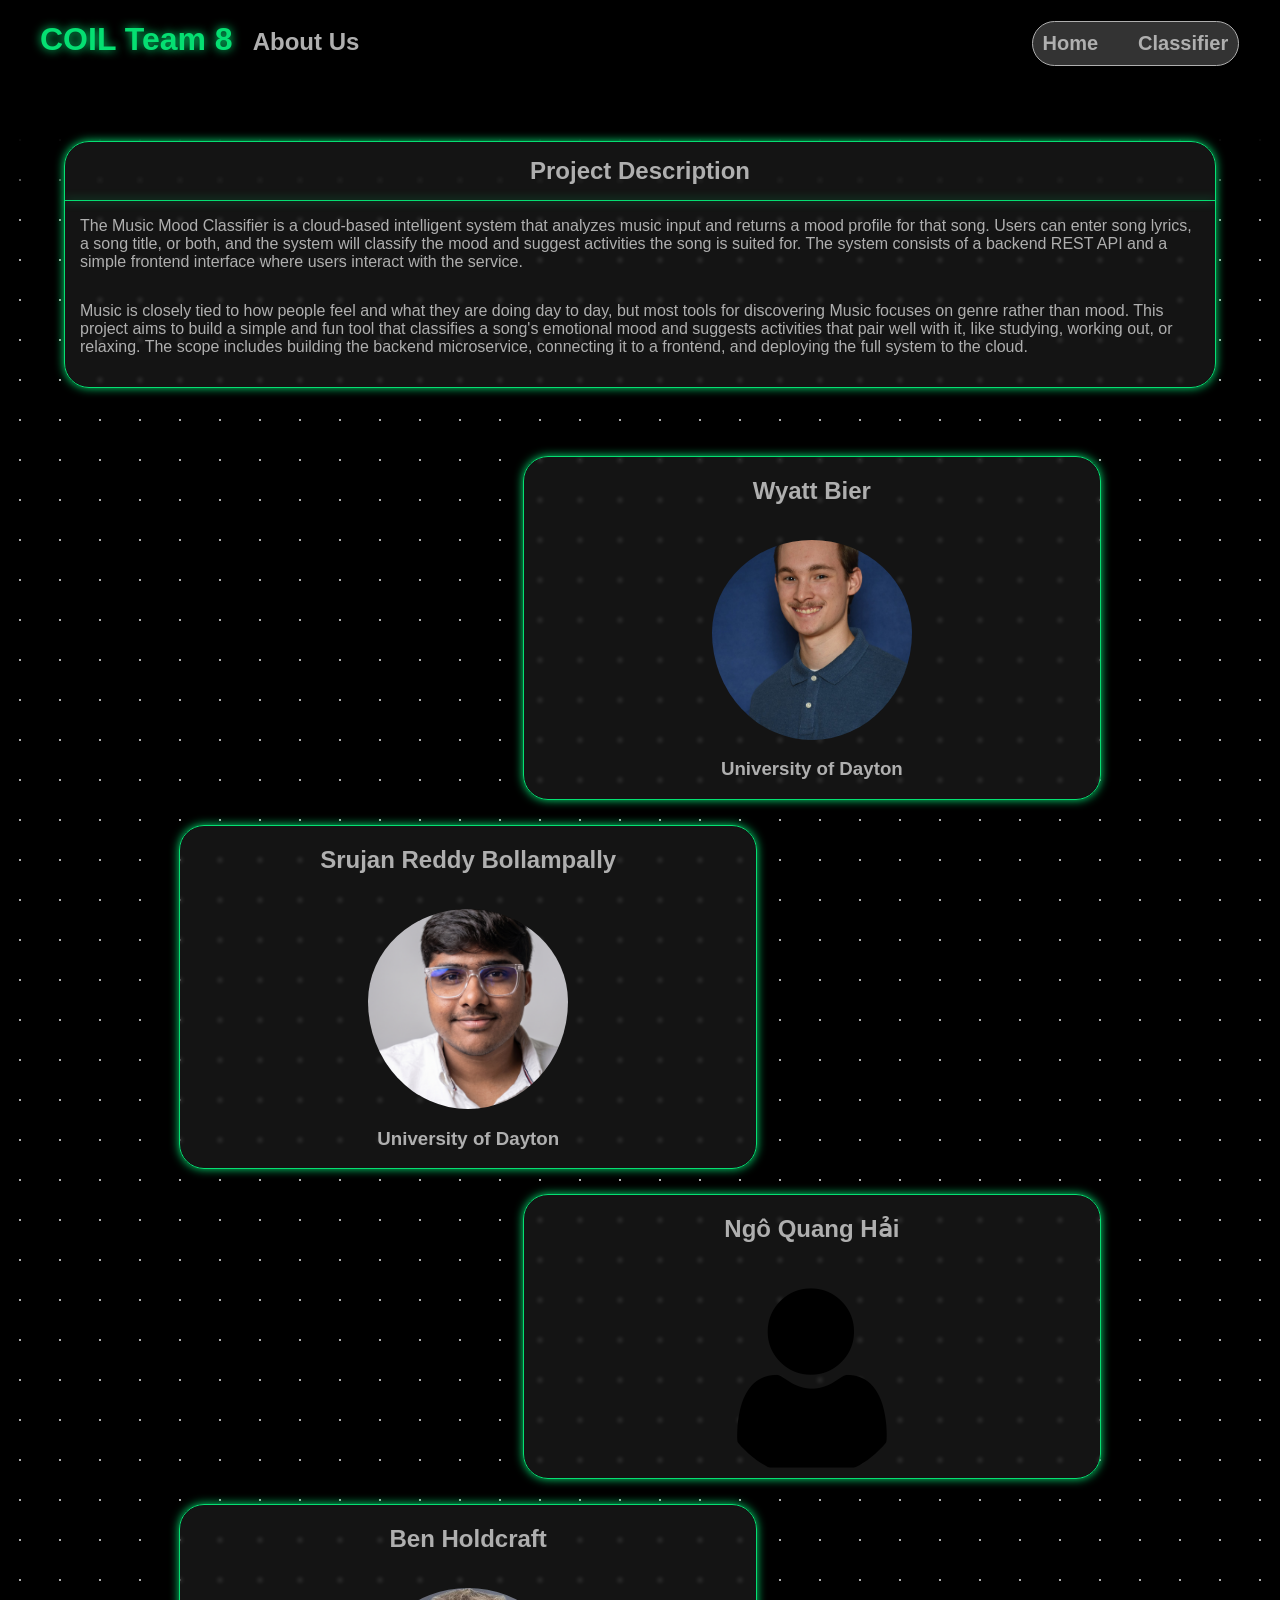
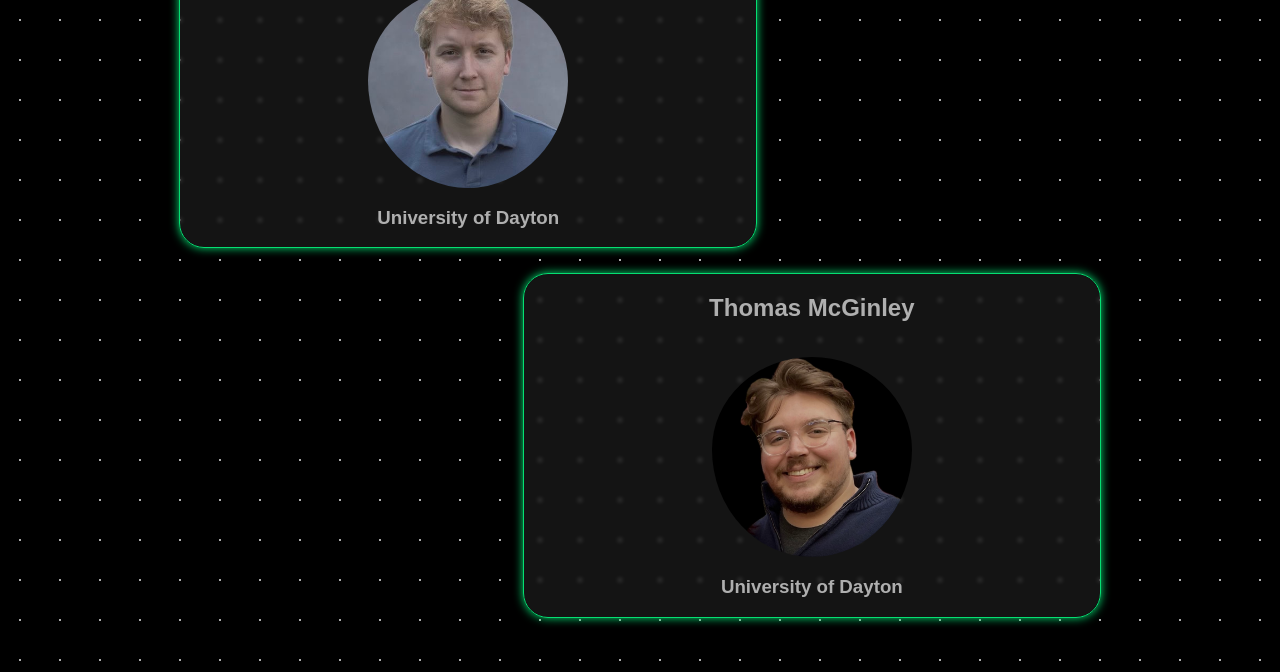
==== html/about.html @ a57eef49 "Site organization overhaul" ====
<!DOCTYPE html>
<html lang="en">

<head>
    <meta charset="UTF-8">
    <meta name="viewport" content="width=device-width, initial-scale=1.0">
    <title>About Us</title>
    <link href="../style.css" rel="stylesheet" />
    <link href="icon.png" rel="icon" />
</head>

<body>
    <header>
        <div class="pageTitle">
            <h1>COIL Team 8</h1>
            <h2>About Us</h2>
        </div>
        <nav class="button">
            <a href="../index.html">Home</a>
            <a href="./classifier.html">Classifier</a>
        </nav>
    </header>
    <br />
    <br />
    <div class="section description">
        <div class="wideblock projectDescription">
            <h2>Project Description</h2>
            <hr />
            <p>
                The Music Mood Classifier is a cloud-based intelligent system that analyzes music input and returns a
                mood
                profile for that song. Users can enter song lyrics, a song title, or both, and the system will classify
                the mood
                and suggest activities the song is suited for. The system consists of a backend REST API and a simple
                frontend
                interface where users interact with the service.
            </p>
            <p>
                Music is closely tied to how people feel and what they are doing day to day, but most tools for
                discovering
                Music focuses on genre rather than mood. This project aims to build a simple and fun tool that
                classifies a
                song's
                emotional mood and suggests activities that pair well with it, like studying, working out, or relaxing.
                The
                scope
                includes building the backend microservice, connecting it to a frontend, and deploying the full system
                to the
                cloud.
            </p>
        </div>
    </div>
    <br />
    <div class="section bios">
        <div class="card">
            <h2>Wyatt Bier</h2>
            <img class="biopic" src="../assets/wyatt.jpg" onerror="this.src='../assets/silhouette.png'" />
            <h3>University of Dayton</h3>
        </div>
        <div class="card">
            <h2>Srujan Reddy Bollampally</h2>
            <img class="biopic" src="../assets/srujan.jpg" onerror="this.src='../assets/silhouette.png'" />
            <h3>University of Dayton</h3>
        </div>
        <div class="card">
            <h2>Ngô Quang Hải</h2>
            <img class="biopic" src="../assets/ngo.jpg" onerror="this.src='../assets/silhouette.png'" />
        </div>
        <div class="card">
            <h2>Ben Holdcraft</h2>
            <img class="biopic" src="../assets/ben.jpg" onerror="this.src='../assets/silhouette.png'" />
            <h3>University of Dayton</h3>
        </div>
        <div class="card">
            <h2>Thomas McGinley</h2>
            <img class="biopic" src="../assets/thomas.jpeg" onerror="this.src='../assets/silhouette.png'" />
            <h3>University of Dayton</h3>
        </div>
    </div>
</body>

</html>
---- style.css ----
@charset "utf-8";

:root {
    --glass: rgba(255, 255, 255, 0.2);
    --glass-med: rgba(100, 100, 100, 0.2);
    --glass-dark: rgba(30, 30, 30, 0.2);
    --shadow: var(--light);
    --lightest: rgb(175, 175, 175);
    --light: rgb(100, 100, 100);
    --medium: rgb(50, 50, 50);
    --darkesty: rgb(30, 30, 30);
    --deep: black;
    --accentgreen: #05DF72;
    --accentblue: dodgerblue;

    --bluramount: 2px;

    --borderthickness: 1px;
}

@keyframes background-anim {
    from {
        background-position: 0% 0%;
    }

    to {
        background-position: 0% 100%;
    }
}

@keyframes hueshift {
    from {
        filter: hue-rotate(0deg)
    }

    to {
        filter: hue-rotate(360deg)
    }
}

html {
    background-color: var(--deep);
    color: var(--lightest);
    font-family: Verdana, Geneva, Tahoma, sans-serif;
}

.indexNav {
    width: 50%;
    justify-self: center;
}

.indexNav a {
    font-size: 25px;
}

nav {
    color: var(--lightest);
    display: flex;
    justify-content: space-around;
    gap: 40px;
}

nav a {
    color: var(--lightest);
    text-decoration: none;
    font-size: 20px;
    transition: .25s ease;
}

nav a:hover {
    color: var(--accentgreen);
    text-shadow: 0 0 10px var(--accentgreen);
}

body {
    position: relative;
    background-color: var(--deep);
    background-image: radial-gradient(var(--lightest) 1px, var(--deep) 1px);
    background-size: 40px 40px;
    animation: background-anim 60s linear infinite;
    margin: 0;
    min-height: 100vh;
}

/* .section {
    animation: background-hueshift 10s linear infinite;
} */

.logo {
    margin: 0;
    position: fixed 100%;
    text-align: center;
    font-size: 25vw;
    color: var(--accentgreen);
    text-shadow: 0 0 25px var(--accentgreen);
    animation: hueshift 5s linear infinite
}

h1 {
    color: var(--accentgreen);
    text-shadow: 0 0 10px var(--accentgreen);
}

h2 {
    color: var(--lightest);
    text-align: center;
}

h3 {
    color: var(--lightest);
    text-align: center;
}

hr {
    height: var(--borderthickness);
    background-color: var(--lightest);
    border: none;
}

header {
    margin: 0;
    padding: 0 40px;
    box-shadow: 0 50px 50px 50px var(--deep);
    background-color: var(--deep);
    display: flex;
    justify-content: space-between;
    align-items: baseline;
}

.pageTitle {
    display: flex;
    justify-content: space-around;
    align-items: baseline;
    gap: 20px;
}

.title {
    margin: 0;
    padding: 25px 0;
    box-shadow: 0 50px 50px 50px var(--deep);
    /* border-bottom: var(--borderthickness) solid var(--lightest); */
    background-color: var(--deep);
    /* backdrop-filter: blur(var(--bluramount)); */
}

.title h1 {
    margin: 0;
    text-align: center;
    font-size: 100px;
    color: var(--accentgreen);
    text-shadow: 0 0 10px var(--accentgreen);
}

.title h3 {
    margin: 1em 0;
    text-align: center;
    font-size: 20px;
    color: var(--light);
}

.title h2 {
    margin: 0;
    text-align: center;
    color: var(--lightest);
    font-size: 50px;
    color: var(--lightest);
}

.title ul {
    color: var(--light);
    font-size: 20px;
    display: flex;
    /* Makes the list container a flex container, aligning children horizontally */
    list-style: none;
    /* Removes bullets */
    padding: 0;
    /* Removes default padding/margin */
    margin: 0 20% 0;
    justify-content: space-around;
    /* Distributes space between items (optional) */
}

.section {
    display: flex;
    width: 90%;
    /* padding: 0 5%; */
    margin: 25px 5%;
    gap: 5%;
}


.wideblock {
    background-color: var(--glass-med);
    backdrop-filter: blur(var(--bluramount));
    border: var(--borderthickness) solid;
    width: 100%;
    /* margin: auto; */
    border-radius: 25px;
    border-color: var(--accentgreen);
    box-shadow: 0 0 10px 0px var(--accentgreen);
}

.wideblock hr,
.card hr {
    background-color: var(--accentgreen);
    box-shadow: 0 0 10px 0px var(--accentgreen);

}

.wideblock h2 {
    margin: 15px 0;
}

.wideblock p,
.wideblock form,
.card p,
.card form {
    color: var(--lightest);
    padding: 0 15px 15px;
    font-size: 16px;
}

.responseContent {
    font-size: 16px;
    line-height: 1.6;
}

.bios {
    display: inline-block;
}

.bios .card {
    width: 50%;
    margin: 0 10% 25px;
    clear: both;
    overflow: hidden;
}

.bios .card:nth-of-type(even) {
    float: left;
    clear: both;
}

.bios .card:nth-of-type(odd) {
    float: right;
    clear: both;
}

.card {
    background-color: var(--glass-med);
    backdrop-filter: blur(var(--bluramount));
    border: var(--borderthickness) solid var(--accentgreen);
    box-shadow: 0 0 10px 0px var(--accentgreen);
    border-radius: 25px;
    width: 100%;
    /* margin: 0 2% 25px; */
}

.card .button {
    display: flex;
    justify-self: center;
}

#lyrics,
#songTitle,
#artist {
    width: 80%
}

.button,
#songTitle,
#lyrics,
#artist {
    background-color: var(--glass);
    backdrop-filter: blur(var(--bluramount));
    border: var(--borderthickness) solid var(--lightest);
    border-radius: 25px;
    color: white;
    padding: 10px
}

.button:hover,
#songTitle:hover,
#lyrics:hover,
#artist:hover {
    border-color: var(--accentgreen);
    box-shadow: 0 0 5px 0px var(--accentgreen);

}

.button {
    font-weight: bold;
}

.button:hover {
    color: var(--accentgreen)
}

label {
    display: block;
    margin-bottom: 10px;
}

.arc-container {
    display: flex;
    flex-direction: row;
    align-items: center;
    justify-content: center;
    flex-wrap: wrap;
    gap: 0;
    padding: 15px 0;
}

.arc-point {
    display: flex;
    flex-direction: column;
    align-items: center;
    gap: 5px;
}

.arc-dot {
    width: 16px;
    height: 16px;
    border-radius: 50%;
    flex-shrink: 0;
}

.arc-label {
    font-size: 12px;
    color: var(--lightest);
    font-weight: bold;
    text-align: center;
}

.arc-section {
    font-size: 10px;
    color: var(--light);
}

.arc-line {
    width: 35px;
    height: 2px;
    background: var(--light);
    align-self: center;
    margin-bottom: 22px;
    flex-shrink: 0;
}

label {
    display: block;
    margin-bottom: 10px;
}

.spinner {
    width: 40px;
    height: 40px;
    margin: 20px auto;
    border: 4px solid var(--glass);
    border-top: 4px solid var(--accentgreen);
    border-radius: 50%;
    animation: spin 1s linear infinite;
}

@keyframes spin {
    0% {
        transform: rotate(0deg);
    }

    100% {
        transform: rotate(360deg);
    }
}

#userMood {
    appearance: none;
    display: block;
    width: 83%;
    background-color: var(--glass);
    backdrop-filter: blur(var(--bluramount));
    border: var(--borderthickness) solid var(--lightest);
    border-radius: 25px;
    color: black;
    padding: 10px;
}

#userMood:hover {
    border-color: var(--accentgreen);
    box-shadow: 0 0 5px 0px var(--accentgreen);
}

#userMood:valid {
    color: white;
}

/* Optional option styling */
#userMood option {
    background-color: white;
    color: black;
}

.biopic {
    display: block;
    width: 200px;
    height: 200px;
    margin: auto;
    padding-top: 15px;
    border-radius: 50%;
    object-fit: cover;
    object-position: center;
    overflow: hidden;
}
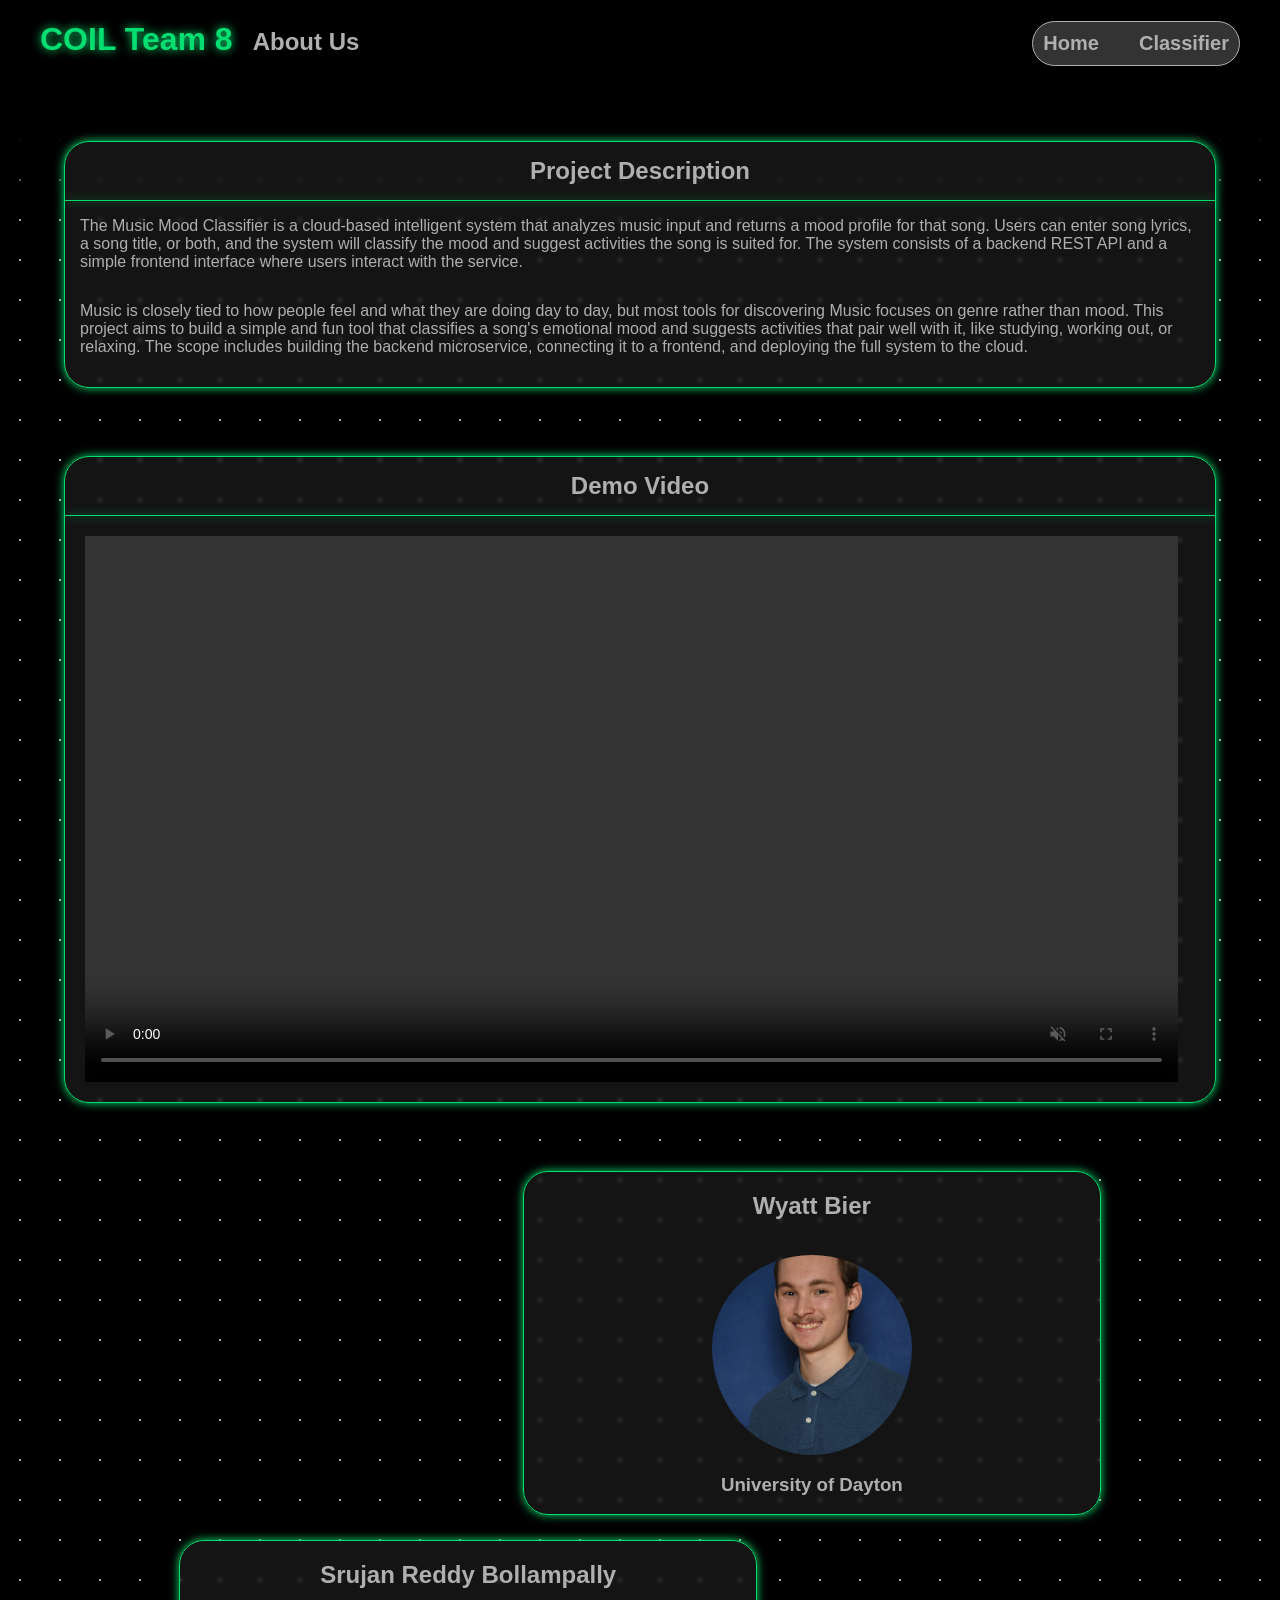
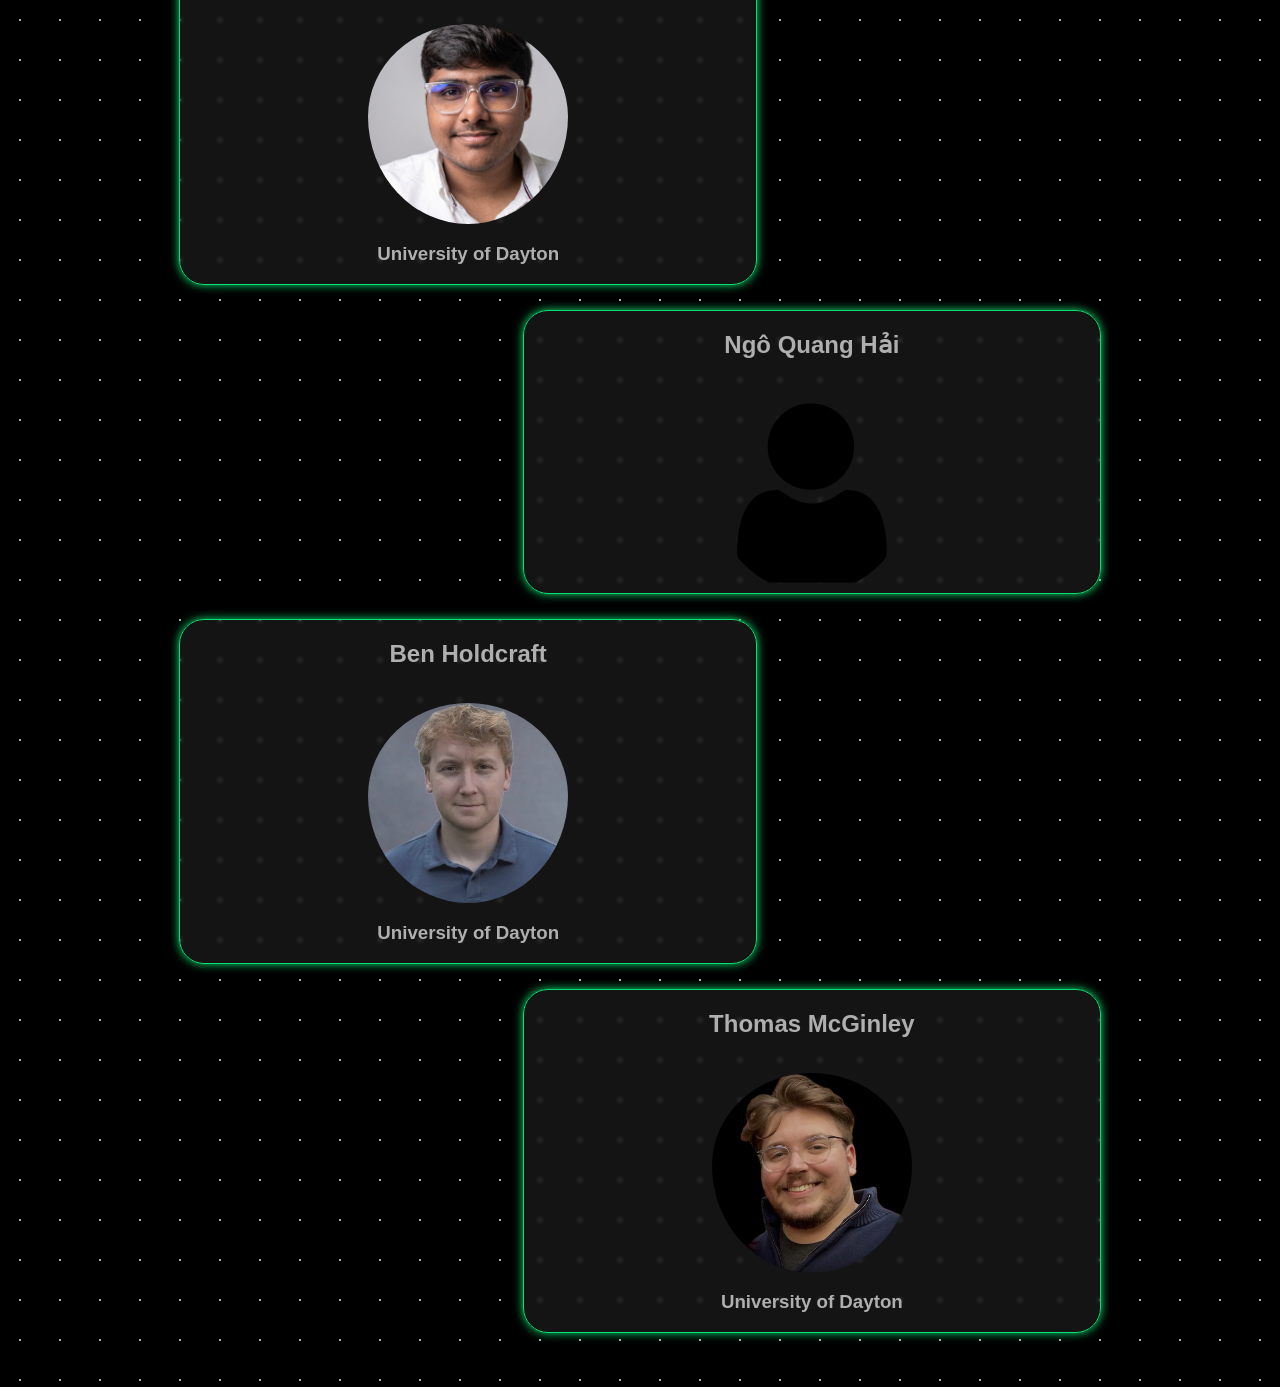
==== commit 7f18394d: "Add demo video" ====
--- a/html/about.html
+++ b/html/about.html
@@ -6,7 +6,7 @@
     <meta name="viewport" content="width=device-width, initial-scale=1.0">
     <title>About Us</title>
     <link href="../style.css" rel="stylesheet" />
-    <link href="icon.png" rel="icon" />
+    <link href="../assets/icon.png" rel="icon" />
 </head>
 
 <body>
@@ -51,6 +51,17 @@
         </div>
     </div>
     <br />
+    <div class="section">
+        <div class="wideblock">
+            <h2>Demo Video</h2>
+            <hr />
+            <video autoplay muted controls>
+                <source src="../assets/demo.mp4" type="video/mp4">
+                Video unsupported
+            </video>
+        </div>
+    </div>
+    <br />
     <div class="section bios">
         <div class="card">
             <h2>Wyatt Bier</h2>
--- a/style.css
+++ b/style.css
@@ -225,6 +225,13 @@
     line-height: 1.6;
 }
 
+video {
+    width: 95%;
+    margin: 20px;
+    display: flex;
+    justify-self: center;
+}
+
 .bios {
     display: inline-block;
 }
